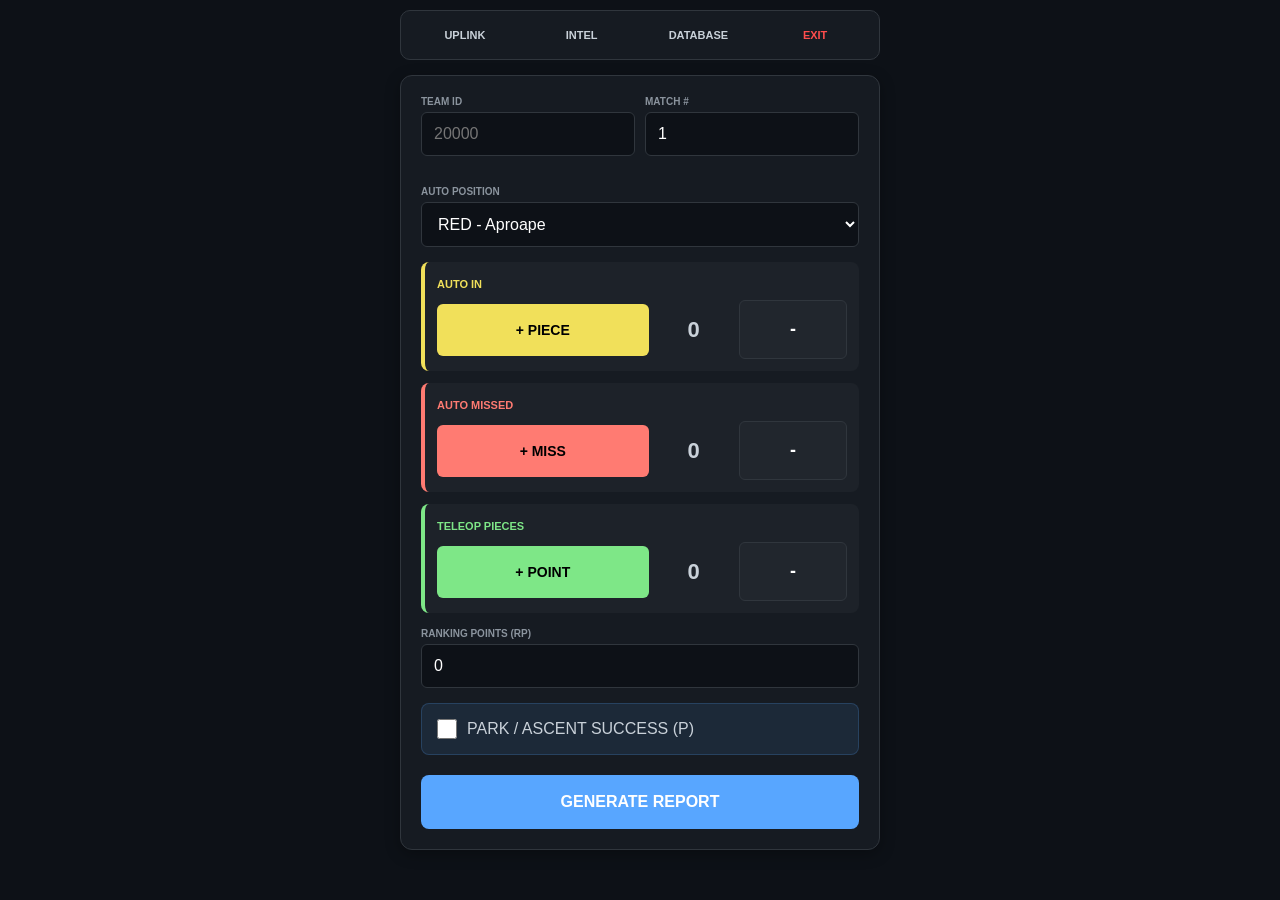
==== dashboard.html @ d616c948 "Update dashboard.html" ====
<!DOCTYPE html>
<html lang="en">
<head>
    <meta charset="UTF-8">
    <meta name="viewport" content="width=device-width, initial-scale=1.0">
    <title>DECODE - Dashboard v7.5</title>
    <link rel="stylesheet" href="style.css">
    <style>
        #db-content { width: 100%; overflow-x: auto; white-space: nowrap; }
        .db-table { width: 100%; border-collapse: collapse; font-size: 11px; margin-top: 10px; }
        .db-table th, .db-table td { padding: 10px; border: 1px solid #30363d; text-align: center; min-width: 90px; }
        .db-table th { background: #21262d; color: #f1e05a; }
        
        /* Mesaj temporar de succes */
        .toast-success {
            position: fixed;
            top: 20px;
            left: 50%;
            transform: translateX(-50%);
            background: #238636;
            color: white;
            padding: 12px 24px;
            border-radius: 8px;
            box-shadow: 0 4px 12px rgba(0,0,0,0.5);
            z-index: 1000;
            display: none;
        }
    </style>
</head>
<body>
    <div id="toast" class="toast-success">Uplink Successful! Resetting...</div>

    <div id="app" style="width: 100%; max-width: 480px;">
        <nav class="navbar">
            <button onclick="showPage('scout')">UPLINK</button>
            <button onclick="showPage('intel')">INTEL</button>
            <button onclick="showPage('records'); fetchDatabase();">DATABASE</button>
            <button onclick="logout()" style="color: #ff4d4d;">EXIT</button>
        </nav>

        <div id="page-scout" class="page">
            <div class="card-scout">
                <div class="scout-header">
                    <div class="input-group">
                        <label>TEAM ID</label>
                        <input type="number" id="up-target" placeholder="20000">
                    </div>
                    <div class="input-group">
                        <label>MATCH #</label>
                        <input type="number" id="up-match" value="1">
                    </div>
                </div>

                <div class="input-group">
                    <label>AUTO POSITION</label>
                    <select id="auto-pos-select">
                        <option value="rap">RED - Aproape</option>
                        <option value="rdep">RED - Departe</option>
                        <option value="aap">BLUE - Aproape</option>
                        <option value="adep">BLUE - Departe</option>
                    </select>
                </div>

                <div class="counter-card yellow-border">
                    <label class="label-yellow">AUTO IN</label>
                    <div class="action-row">
                        <button class="btn-main btn-yellow" onclick="updateVal('aS', 1)">+ PIECE</button>
                        <span class="count-val" id="val-aS">0</span>
                        <button class="btn-undo" onclick="updateVal('aS', -1)">-</button>
                    </div>
                </div>

                <div class="counter-card red-border">
                    <label class="label-red">AUTO MISSED</label>
                    <div class="action-row">
                        <button class="btn-main btn-red" onclick="updateVal('aM', 1)">+ MISS</button>
                        <span class="count-val" id="val-aM">0</span>
                        <button class="btn-undo" onclick="updateVal('aM', -1)">-</button>
                    </div>
                </div>

                <div class="counter-card green-border">
                    <label class="label-green">TELEOP PIECES</label>
                    <div class="action-row">
                        <button class="btn-main btn-green" onclick="updateVal('tS', 1)">+ POINT</button>
                        <span class="count-val" id="val-tS">0</span>
                        <button class="btn-undo" onclick="updateVal('tS', -1)">-</button>
                    </div>
                </div>

                <div class="input-group" style="margin-top: 15px;">
                    <label>RANKING POINTS (RP)</label>
                    <input type="number" id="up-rp" value="0">
                </div>

                <div class="checkbox-card">
                    <input type="checkbox" id="up-park">
                    <label>PARK / ASCENT SUCCESS (P)</label>
                </div>

                <button onclick="sendData()" class="btn-generate" id="btn-submit">GENERATE REPORT</button>
            </div>
        </div>

        <div id="page-intel" class="page hidden">
            <div class="card-scout">
                <input type="number" id="intel-search" placeholder="Team ID">
                <button onclick="fetchIntel()" class="btn-generate">SEARCH</button>
                <div id="intel-results"></div>
            </div>
        </div>

        <div id="page-records" class="page hidden">
            <div class="card-scout"><div id="db-content"></div></div>
        </div>

        <div id="success-screen" class="page card hidden">
            <span class="checkmark">✓</span>
            <h2>Uplink Successful!</h2>
            <p>Form will reset in 3 seconds...</p>
        </div>
    </div>

    <script src="config.js"></script>
    <script>
        let stats = { aS: 0, aM: 0, tS: 0 };

        function updateVal(k, s) { 
            stats[k] = Math.max(0, stats[k]+s); 
            document.getElementById('val-'+k).innerText = stats[k]; 
        }

        function showPage(p) { 
            document.querySelectorAll('.page').forEach(d => d.classList.add('hidden')); 
            const targetId = p.includes('screen') || p.includes('page') ? p : 'page-'+p;
            document.getElementById(targetId).classList.remove('hidden'); 
        }

        async function sendData() {
            const target = document.getElementById('up-target').value;
            if(!target) return alert("Team ID missing!");
            
            const btn = document.getElementById('btn-submit');
            const pos = document.getElementById('auto-pos-select').value;
            const park = document.getElementById('up-park').checked;
            const rp = document.getElementById('up-rp').value;
            const autoVal = `${stats.aS}(${stats.aS + stats.aM})${park ? "(P)" : ""}`;

            btn.disabled = true; 
            btn.innerText = "UPLINKING...";

            const params = new URLSearchParams({
                action: 'uplink', myTeam: sessionStorage.getItem('team'), myToken: sessionStorage.getItem('token'),
                target: target, match: document.getElementById('up-match').value,
                auto_type: pos, auto_val: autoVal, tele: stats.tS, rp: rp
            });

            // Trimitem datele
            fetch(`${SCRIPT_URL}?${params.toString()}`, { mode: 'no-cors' });

            // LOGICA DE REFRESH AUTOMAT
            setTimeout(() => {
                // 1. Afișăm ecranul de succes
                showPage('success-screen');
                
                // 2. Resetăm formularul în fundal
                resetScout(); 

                // 3. După încă 3 secunde, ne întoarcem la UPLINK
                setTimeout(() => {
                    showPage('scout');
                    btn.disabled = false; 
                    btn.innerText = "GENERATE REPORT";
                }, 3000);

            }, 500);
        }

        function resetScout() {
            stats = { aS: 0, aM: 0, tS: 0 };
            ['aS','aM','tS'].forEach(k => document.getElementById('val-'+k).innerText = "0");
            document.getElementById('up-target').value = "";
            document.getElementById('up-rp').value = "0";
            document.getElementById('up-park').checked = false;
            
            // Creștem automat numărul meciului cu 1 pentru următorul meci
            const matchInput = document.getElementById('up-match');
            if(matchInput.value) matchInput.value = parseInt(matchInput.value) + 1;
        }

        async function fetchIntel() {
            const t = document.getElementById('intel-search').value;
            const res = document.getElementById('intel-results');
            const p = new URLSearchParams({ action: 'intel', myTeam: sessionStorage.getItem('team'), myToken: sessionStorage.getItem('token'), target: t });
            res.innerHTML = "Searching...";
            try {
                const r = await fetch(`${SCRIPT_URL}?${p.toString()}`);
                const j = await r.json();
                if(j.success) {
                    res.innerHTML = `<div style="border:1px solid #58a6ff; padding:15px; border-radius:8px; margin-top:10px;">
                        <h3>TEAM ${j.data.target}</h3><hr>
                        <p>Matches: ${j.data.matches}</p>
                        <p>Teleop: ${j.data.tele}</p>
                        <p>RP History: ${j.data.rp}</p>
                    </div>`;
                } else res.innerHTML = j.msg;
            } catch(e) { res.innerHTML = "Error!"; }
        }

        async function fetchDatabase() {
            const content = document.getElementById('db-content');
            const p = new URLSearchParams({ action: 'mydata', myTeam: sessionStorage.getItem('team'), myToken: sessionStorage.getItem('token') });
            content.innerHTML = "Loading...";
            try {
                const r = await fetch(`${SCRIPT_URL}?${p.toString()}`);
                const j = await r.json();
                if(j.success) {
                    let h = '<table class="db-table"><tr>';
                    j.table[0].forEach(cell => h += `<th>${cell}</th>`);
                    h += '</tr>';
                    for(let i=1; i<j.table.length; i++){
                        h += '<tr>';
                        j.table[i].forEach((c, idx) => {
                            if(idx === 8 && c) c = new Date(c).toLocaleTimeString([], {hour: '2-digit', minute:'2-digit'});
                            h += `<td>${c}</td>`;
                        });
                        h += '</tr>';
                    }
                    content.innerHTML = h + '</table>';
                }
            } catch(e) { content.innerHTML = "Error!"; }
        }

        function logout() { sessionStorage.clear(); window.location.href="login.html"; }
    </script>
</body>
</html>
---- style.css ----
/* --- RESET & CULORI DE BAZĂ --- */
:root {
    --bg: #0d1117;
    --card: #161b22;
    --primary: #58a6ff;
    --yellow: #f1e05a;
    --red: #ff7b72;
    --green: #7ee787;
    --text: #c9d1d9;
    --border: #30363d;
}

* {
    box-sizing: border-box;
    margin: 0;
    padding: 0;
    font-family: 'Segoe UI', Roboto, sans-serif;
}

body {
    background-color: var(--bg);
    color: var(--text);
    display: flex;
    justify-content: center;
    padding: 10px;
    min-height: 100vh;
}

/* --- NAVIGARE --- */
.navbar {
    display: flex;
    gap: 5px;
    margin-bottom: 15px;
    background: var(--card);
    padding: 8px;
    border-radius: 10px;
    border: 1px solid var(--border);
}

.navbar button {
    flex: 1;
    background: transparent;
    border: none;
    color: var(--text);
    padding: 10px 5px;
    font-size: 11px;
    font-weight: bold;
    cursor: pointer;
    border-radius: 5px;
    text-transform: uppercase;
}

.navbar button:hover {
    background: var(--border);
}

/* --- PAGINI ȘI CARDURI --- */
.page {
    width: 100%;
}

.hidden {
    display: none;
}

.card-scout {
    background: var(--card);
    padding: 20px;
    border-radius: 12px;
    border: 1px solid var(--border);
    box-shadow: 0 4px 15px rgba(0,0,0,0.3);
}

/* --- INPUTS --- */
.scout-header {
    display: flex;
    gap: 10px;
    margin-bottom: 15px;
}

.input-group {
    flex: 1;
    margin-bottom: 15px;
}

.input-group label {
    display: block;
    font-size: 10px;
    font-weight: bold;
    color: #8b949e;
    margin-bottom: 5px;
}

.input-group input, .input-group select {
    width: 100%;
    background: #0d1117;
    border: 1px solid var(--border);
    color: white;
    padding: 12px;
    border-radius: 6px;
    font-size: 16px;
}

/* --- COUNTER CARDS (Cele 3 linii cerute) --- */
.counter-card {
    background: rgba(255, 255, 255, 0.03);
    padding: 12px;
    border-radius: 8px;
    margin-bottom: 12px;
    border-left: 4px solid var(--border);
}

.yellow-border { border-left-color: var(--yellow); }
.red-border { border-left-color: var(--red); }
.green-border { border-left-color: var(--green); }

.label-yellow { color: var(--yellow); font-size: 11px; font-weight: bold; }
.label-red { color: var(--red); font-size: 11px; font-weight: bold; }
.label-green { color: var(--green); font-size: 11px; font-weight: bold; }

.action-row {
    display: flex;
    align-items: center;
    justify-content: space-between;
    gap: 10px;
    margin-top: 8px;
}

/* BUTOANE MARI PLUS */
.btn-main {
    flex: 2.5;
    padding: 18px;
    border: none;
    border-radius: 6px;
    font-weight: 900;
    font-size: 14px;
    cursor: pointer;
    text-transform: uppercase;
    transition: filter 0.1s, transform 0.1s;
}

.btn-main:active { transform: scale(0.96); filter: brightness(1.2); }

.btn-yellow { background: var(--yellow); color: #000; }
.btn-red { background: var(--red); color: #000; }
.btn-green { background: var(--green); color: #000; }

/* CIFRA DIN MIJLOC */
.count-val {
    flex: 1;
    text-align: center;
    font-size: 22px;
    font-weight: bold;
    min-width: 45px;
}

/* BUTONUL DE MINUS */
.btn-undo {
    flex: 1;
    background: #21262d;
    color: white;
    border: 1px solid var(--border);
    padding: 18px;
    border-radius: 6px;
    font-size: 18px;
    font-weight: bold;
    cursor: pointer;
}

.btn-undo:active { background: #30363d; }

/* --- CHECKBOX & SUBMIT --- */
.checkbox-card {
    display: flex;
    align-items: center;
    gap: 10px;
    padding: 15px;
    background: rgba(88, 166, 255, 0.1);
    border-radius: 8px;
    margin-top: 10px;
    border: 1px solid rgba(88, 166, 255, 0.2);
}

.checkbox-card input {
    width: 20px;
    height: 20px;
}

.btn-generate {
    width: 100%;
    margin-top: 20px;
    padding: 18px;
    background: var(--primary);
    color: white;
    border: none;
    border-radius: 8px;
    font-size: 16px;
    font-weight: bold;
    cursor: pointer;
    text-transform: uppercase;
}

/* --- SUCCESS SCREEN --- */
.card {
    background: var(--card);
    padding: 40px 20px;
    border-radius: 12px;
    text-align: center;
    border: 1px solid var(--border);
}

.checkmark {
    font-size: 60px;
    color: var(--green);
    display: block;
    margin-bottom: 20px;
}

/* --- RESPONSIVE --- */
@media (max-width: 400px) {
    .btn-main { padding: 15px; font-size: 12px; }
    .btn-undo { padding: 15px; }
}
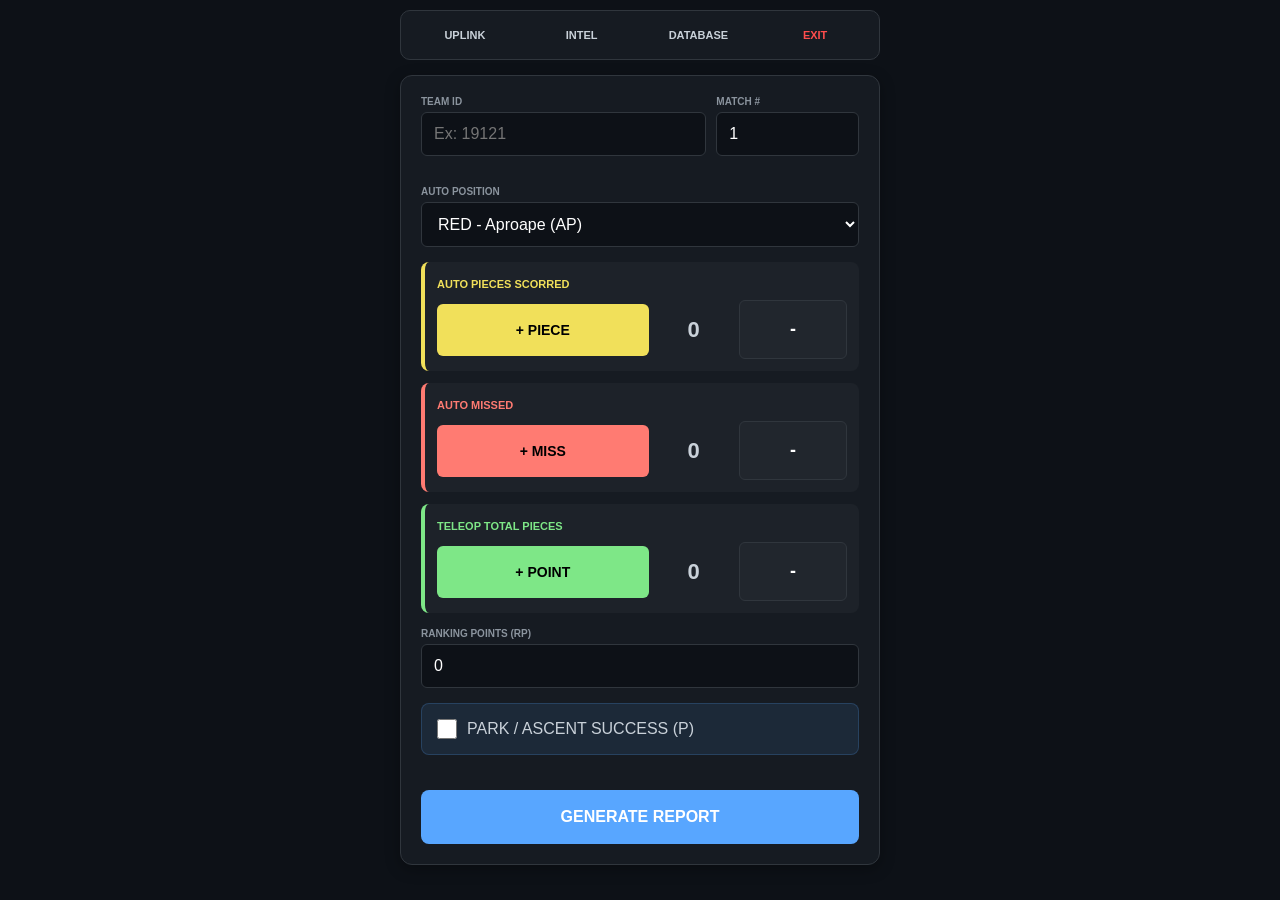
==== commit 15a5d61e: "Update dashboard.html" ====
--- a/dashboard.html
+++ b/dashboard.html
@@ -1,35 +1,40 @@
 <!DOCTYPE html>
-<html lang="en">
+<html lang="ro">
 <head>
     <meta charset="UTF-8">
     <meta name="viewport" content="width=device-width, initial-scale=1.0">
-    <title>DECODE - Dashboard v7.5</title>
+    <title>DECODE - Dashboard v9.0</title>
     <link rel="stylesheet" href="style.css">
     <style>
+        /* Database & Intel Styling */
         #db-content { width: 100%; overflow-x: auto; white-space: nowrap; }
         .db-table { width: 100%; border-collapse: collapse; font-size: 11px; margin-top: 10px; }
         .db-table th, .db-table td { padding: 10px; border: 1px solid #30363d; text-align: center; min-width: 90px; }
         .db-table th { background: #21262d; color: #f1e05a; }
+
+        /* Intel Cards */
+        .stat-grid { display: grid; grid-template-columns: 1fr 1fr; gap: 10px; margin: 15px 0; }
+        .stat-card { background: #1c2128; padding: 12px; border-radius: 8px; border-bottom: 3px solid #30363d; }
+        .stat-card label { font-size: 9px; color: #8b949e; text-transform: uppercase; display: block; margin-bottom: 4px; }
+        .stat-card div { font-size: 20px; font-weight: bold; color: #f1e05a; }
         
-        /* Mesaj temporar de succes */
-        .toast-success {
-            position: fixed;
-            top: 20px;
-            left: 50%;
-            transform: translateX(-50%);
-            background: #238636;
-            color: white;
-            padding: 12px 24px;
-            border-radius: 8px;
-            box-shadow: 0 4px 12px rgba(0,0,0,0.5);
-            z-index: 1000;
-            display: none;
-        }
+        /* Graph Styling - Fixed Scaling */
+        .trend-container { 
+            display: flex; align-items: flex-end; gap: 4px; height: 70px; 
+            margin-top: 10px; padding: 8px; background: rgba(0,0,0,0.2); border-radius: 6px;
+            border: 1px solid #333;
+        }
+        .trend-bar { 
+            flex: 1; background: #238636; border-radius: 2px 2px 0 0; 
+            min-width: 12px; transition: height 0.5s ease-out; 
+        }
+        
+        .auto-max-box { background: #0d1117; padding: 8px; border-radius: 6px; font-size: 12px; margin-bottom: 4px; display: flex; justify-content: space-between; border: 1px solid #222; }
+        .auto-max-box b { color: #58a6ff; }
+        .hidden { display: none !important; }
     </style>
 </head>
 <body>
-    <div id="toast" class="toast-success">Uplink Successful! Resetting...</div>
-
     <div id="app" style="width: 100%; max-width: 480px;">
         <nav class="navbar">
             <button onclick="showPage('scout')">UPLINK</button>
@@ -40,12 +45,12 @@
 
         <div id="page-scout" class="page">
             <div class="card-scout">
-                <div class="scout-header">
-                    <div class="input-group">
+                <div class="scout-header" style="display: flex; gap:10px;">
+                    <div class="input-group" style="flex:2">
                         <label>TEAM ID</label>
-                        <input type="number" id="up-target" placeholder="20000">
-                    </div>
-                    <div class="input-group">
+                        <input type="number" id="up-target" placeholder="Ex: 19121">
+                    </div>
+                    <div class="input-group" style="flex:1">
                         <label>MATCH #</label>
                         <input type="number" id="up-match" value="1">
                     </div>
@@ -54,15 +59,15 @@
                 <div class="input-group">
                     <label>AUTO POSITION</label>
                     <select id="auto-pos-select">
-                        <option value="rap">RED - Aproape</option>
-                        <option value="rdep">RED - Departe</option>
-                        <option value="aap">BLUE - Aproape</option>
-                        <option value="adep">BLUE - Departe</option>
+                        <option value="rap">RED - Aproape (AP)</option>
+                        <option value="rdep">RED - Departe (DEP)</option>
+                        <option value="aap">BLUE - Aproape (AP)</option>
+                        <option value="adep">BLUE - Departe (DEP)</option>
                     </select>
                 </div>
 
                 <div class="counter-card yellow-border">
-                    <label class="label-yellow">AUTO IN</label>
+                    <label class="label-yellow">AUTO PIECES SCORRED</label>
                     <div class="action-row">
                         <button class="btn-main btn-yellow" onclick="updateVal('aS', 1)">+ PIECE</button>
                         <span class="count-val" id="val-aS">0</span>
@@ -80,7 +85,7 @@
                 </div>
 
                 <div class="counter-card green-border">
-                    <label class="label-green">TELEOP PIECES</label>
+                    <label class="label-green">TELEOP TOTAL PIECES</label>
                     <div class="action-row">
                         <button class="btn-main btn-green" onclick="updateVal('tS', 1)">+ POINT</button>
                         <span class="count-val" id="val-tS">0</span>
@@ -93,9 +98,9 @@
                     <input type="number" id="up-rp" value="0">
                 </div>
 
-                <div class="checkbox-card">
-                    <input type="checkbox" id="up-park">
-                    <label>PARK / ASCENT SUCCESS (P)</label>
+                <div class="checkbox-card" style="display:flex; align-items:center; gap:10px; margin: 15px 0;">
+                    <input type="checkbox" id="up-park" style="width:20px; height:20px;">
+                    <label for="up-park">PARK / ASCENT SUCCESS (P)</label>
                 </div>
 
                 <button onclick="sendData()" class="btn-generate" id="btn-submit">GENERATE REPORT</button>
@@ -104,8 +109,11 @@
 
         <div id="page-intel" class="page hidden">
             <div class="card-scout">
-                <input type="number" id="intel-search" placeholder="Team ID">
-                <button onclick="fetchIntel()" class="btn-generate">SEARCH</button>
+                <div class="input-group">
+                    <label>SEARCH TEAM DATA</label>
+                    <input type="number" id="intel-search" placeholder="Enter Team ID...">
+                </div>
+                <button onclick="fetchIntel()" class="btn-generate">RUN ANALYTICS</button>
                 <div id="intel-results"></div>
             </div>
         </div>
@@ -114,10 +122,11 @@
             <div class="card-scout"><div id="db-content"></div></div>
         </div>
 
-        <div id="success-screen" class="page card hidden">
-            <span class="checkmark">✓</span>
-            <h2>Uplink Successful!</h2>
-            <p>Form will reset in 3 seconds...</p>
+        <div id="success-screen" class="page hidden" style="text-align:center; padding: 50px 20px;">
+            <div style="font-size: 60px; color: #238636;">✓</div>
+            <h2 style="color:white;">Uplink Sent!</h2>
+            <p style="color:#8b949e">Cloud DB Syncing...</p>
+            <p style="margin-top:20px; font-size:14px; color:var(--yellow);">Form reseting in 3s...</p>
         </div>
     </div>
 
@@ -132,48 +141,51 @@
 
         function showPage(p) { 
             document.querySelectorAll('.page').forEach(d => d.classList.add('hidden')); 
-            const targetId = p.includes('screen') || p.includes('page') ? p : 'page-'+p;
-            document.getElementById(targetId).classList.remove('hidden'); 
+            const id = p === 'success-screen' ? p : 'page-'+p;
+            document.getElementById(id).classList.remove('hidden'); 
         }
 
         async function sendData() {
             const target = document.getElementById('up-target').value;
-            if(!target) return alert("Team ID missing!");
+            if(!target) return alert("Introdu un Team ID!");
             
             const btn = document.getElementById('btn-submit');
             const pos = document.getElementById('auto-pos-select').value;
             const park = document.getElementById('up-park').checked;
             const rp = document.getElementById('up-rp').value;
+            const match = document.getElementById('up-match').value;
+            
+            // Format auto: scored(total)(P)
             const autoVal = `${stats.aS}(${stats.aS + stats.aM})${park ? "(P)" : ""}`;
 
             btn.disabled = true; 
             btn.innerText = "UPLINKING...";
 
-            const params = new URLSearchParams({
-                action: 'uplink', myTeam: sessionStorage.getItem('team'), myToken: sessionStorage.getItem('token'),
-                target: target, match: document.getElementById('up-match').value,
-                auto_type: pos, auto_val: autoVal, tele: stats.tS, rp: rp
+            const p = new URLSearchParams({
+                action: 'uplink', 
+                myTeam: sessionStorage.getItem('team'), 
+                myToken: sessionStorage.getItem('token'),
+                target: target, 
+                match: match,
+                auto_type: pos, 
+                auto_val: autoVal, 
+                tele: stats.tS, 
+                rp: rp
             });
 
-            // Trimitem datele
-            fetch(`${SCRIPT_URL}?${params.toString()}`, { mode: 'no-cors' });
-
-            // LOGICA DE REFRESH AUTOMAT
+            // No-cors fetch asincron
+            fetch(`${SCRIPT_URL}?${p.toString()}`, { mode: 'no-cors' });
+
+            // Trimitere vizuală
             setTimeout(() => {
-                // 1. Afișăm ecranul de succes
                 showPage('success-screen');
-                
-                // 2. Resetăm formularul în fundal
-                resetScout(); 
-
-                // 3. După încă 3 secunde, ne întoarcem la UPLINK
+                resetScout();
                 setTimeout(() => {
                     showPage('scout');
                     btn.disabled = false; 
                     btn.innerText = "GENERATE REPORT";
                 }, 3000);
-
-            }, 500);
+            }, 600);
         }
 
         function resetScout() {
@@ -182,35 +194,69 @@
             document.getElementById('up-target').value = "";
             document.getElementById('up-rp').value = "0";
             document.getElementById('up-park').checked = false;
-            
-            // Creștem automat numărul meciului cu 1 pentru următorul meci
-            const matchInput = document.getElementById('up-match');
-            if(matchInput.value) matchInput.value = parseInt(matchInput.value) + 1;
+            // Increment Match
+            const m = document.getElementById('up-match');
+            m.value = parseInt(m.value || 0) + 1;
         }
 
         async function fetchIntel() {
             const t = document.getElementById('intel-search').value;
             const res = document.getElementById('intel-results');
-            const p = new URLSearchParams({ action: 'intel', myTeam: sessionStorage.getItem('team'), myToken: sessionStorage.getItem('token'), target: t });
-            res.innerHTML = "Searching...";
+            if(!t) return;
+            
+            const p = new URLSearchParams({ 
+                action: 'intel', 
+                myTeam: sessionStorage.getItem('team'), 
+                myToken: sessionStorage.getItem('token'), 
+                target: t 
+            });
+            res.innerHTML = "<p style='margin-top:20px; color:#8b949e;'>Calculating Intelligence...</p>";
+
             try {
                 const r = await fetch(`${SCRIPT_URL}?${p.toString()}`);
                 const j = await r.json();
+                
                 if(j.success) {
-                    res.innerHTML = `<div style="border:1px solid #58a6ff; padding:15px; border-radius:8px; margin-top:10px;">
-                        <h3>TEAM ${j.data.target}</h3><hr>
-                        <p>Matches: ${j.data.matches}</p>
-                        <p>Teleop: ${j.data.tele}</p>
-                        <p>RP History: ${j.data.rp}</p>
-                    </div>`;
-                } else res.innerHTML = j.msg;
-            } catch(e) { res.innerHTML = "Error!"; }
+                    const d = j.data;
+                    // Fix Grafic: Găsim cea mai mare valoare pentru scalare corectă
+                    const maxInHistory = Math.max(15, ...d.teleHistory);
+
+                    res.innerHTML = `
+                        <div style="margin-top:25px; text-align:left; animation: fadeIn 0.3s;">
+                            <h2 style="color:var(--yellow); border-bottom:1px solid #333; padding-bottom:5px;">TEAM ${d.target}</h2>
+                            
+                            <div class="stat-grid">
+                                <div class="stat-card"><label>Avg Teleop</label><div>${d.avgTele}</div></div>
+                                <div class="stat-card"><label>Last 3 Avg</label><div>${d.avgLast3}</div></div>
+                            </div>
+
+                            <label style="font-size:10px; color:#8b949e;">AUTO PERFORMANCE (MAX)</label>
+                            <div class="auto-max-box">Red AP / DEP: <b>${d.maxAuto.rap} / ${d.maxAuto.rdep}</b></div>
+                            <div class="auto-max-box">Blue AP / DEP: <b>${d.maxAuto.aap} / ${d.maxAuto.adep}</b></div>
+
+                            <label style="font-size:10px; color:#8b949e; margin-top:20px; display:block;">TELEOP PIECES HISTORY (Trend)</label>
+                            <div class="trend-container">
+                                ${d.teleHistory.map(v => {
+                                    const h = (v / maxInHistory) * 100;
+                                    return `<div class="trend-bar" style="height:${h}%;" title="Pieces: ${v}"></div>`;
+                                }).join('')}
+                            </div>
+                            <div style="font-size:9px; color:#555; text-align:center; margin-top:4px;">Newest → ${d.teleHistory.join(' | ')}</div>
+                        </div>`;
+                } else {
+                    res.innerHTML = `<p style="color:#ff4d4d; margin-top:10px;">${j.msg}</p>`;
+                }
+            } catch(e) { res.innerHTML = "Error loading data."; }
         }
 
         async function fetchDatabase() {
             const content = document.getElementById('db-content');
-            const p = new URLSearchParams({ action: 'mydata', myTeam: sessionStorage.getItem('team'), myToken: sessionStorage.getItem('token') });
-            content.innerHTML = "Loading...";
+            const p = new URLSearchParams({ 
+                action: 'mydata', 
+                myTeam: sessionStorage.getItem('team'), 
+                myToken: sessionStorage.getItem('token') 
+            });
+            content.innerHTML = "Connecting to Cloud...";
             try {
                 const r = await fetch(`${SCRIPT_URL}?${p.toString()}`);
                 const j = await r.json();
@@ -221,6 +267,7 @@
                     for(let i=1; i<j.table.length; i++){
                         h += '<tr>';
                         j.table[i].forEach((c, idx) => {
+                            // Formatare Timestamp (Coloana 9)
                             if(idx === 8 && c) c = new Date(c).toLocaleTimeString([], {hour: '2-digit', minute:'2-digit'});
                             h += `<td>${c}</td>`;
                         });
@@ -228,7 +275,7 @@
                     }
                     content.innerHTML = h + '</table>';
                 }
-            } catch(e) { content.innerHTML = "Error!"; }
+            } catch(e) { content.innerHTML = "Connection timeout."; }
         }
 
         function logout() { sessionStorage.clear(); window.location.href="login.html"; }
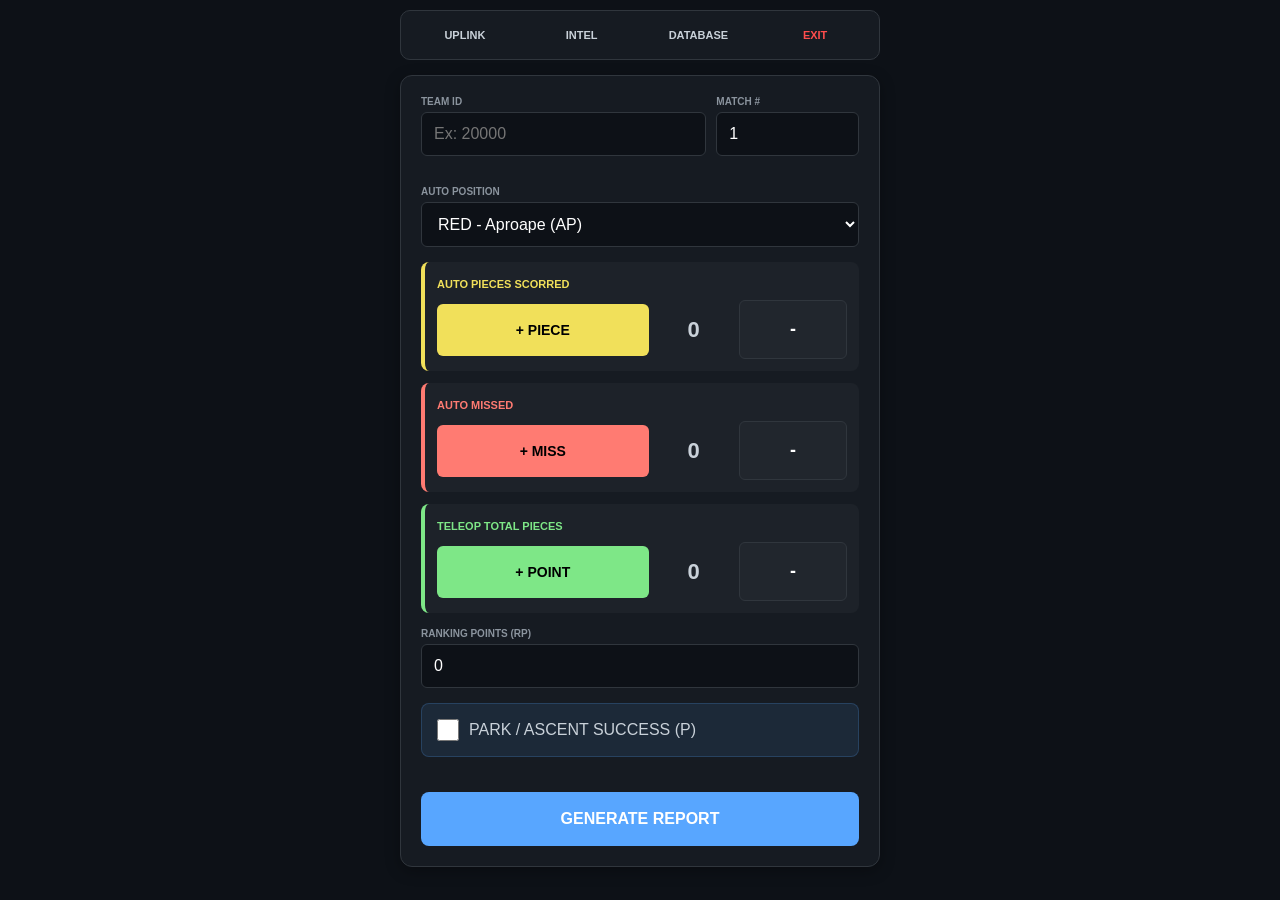
==== commit 3a96261f: "Update dashboard.html" ====
--- a/dashboard.html
+++ b/dashboard.html
@@ -3,7 +3,7 @@
 <head>
     <meta charset="UTF-8">
     <meta name="viewport" content="width=device-width, initial-scale=1.0">
-    <title>DECODE - Dashboard v9.0</title>
+    <title>DECODE - Dashboard v9.5</title>
     <link rel="stylesheet" href="style.css">
     <style>
         /* Database & Intel Styling */
@@ -18,20 +18,22 @@
         .stat-card label { font-size: 9px; color: #8b949e; text-transform: uppercase; display: block; margin-bottom: 4px; }
         .stat-card div { font-size: 20px; font-weight: bold; color: #f1e05a; }
         
-        /* Graph Styling - Fixed Scaling */
+        /* Graph Styling - Anti-Error Scaling */
         .trend-container { 
-            display: flex; align-items: flex-end; gap: 4px; height: 70px; 
-            margin-top: 10px; padding: 8px; background: rgba(0,0,0,0.2); border-radius: 6px;
-            border: 1px solid #333;
+            display: flex; align-items: flex-end; gap: 4px; height: 75px; 
+            margin-top: 10px; padding: 8px; background: rgba(0,0,0,0.3); border-radius: 6px;
+            border: 1px solid #333; overflow: hidden;
         }
         .trend-bar { 
             flex: 1; background: #238636; border-radius: 2px 2px 0 0; 
-            min-width: 12px; transition: height 0.5s ease-out; 
+            min-width: 10px; transition: height 0.6s cubic-bezier(0.175, 0.885, 0.32, 1.275); 
         }
         
         .auto-max-box { background: #0d1117; padding: 8px; border-radius: 6px; font-size: 12px; margin-bottom: 4px; display: flex; justify-content: space-between; border: 1px solid #222; }
         .auto-max-box b { color: #58a6ff; }
         .hidden { display: none !important; }
+        
+        @keyframes fadeIn { from { opacity: 0; transform: translateY(10px); } to { opacity: 1; transform: translateY(0); } }
     </style>
 </head>
 <body>
@@ -48,7 +50,7 @@
                 <div class="scout-header" style="display: flex; gap:10px;">
                     <div class="input-group" style="flex:2">
                         <label>TEAM ID</label>
-                        <input type="number" id="up-target" placeholder="Ex: 19121">
+                        <input type="number" id="up-target" placeholder="Ex: 20000">
                     </div>
                     <div class="input-group" style="flex:1">
                         <label>MATCH #</label>
@@ -99,7 +101,7 @@
                 </div>
 
                 <div class="checkbox-card" style="display:flex; align-items:center; gap:10px; margin: 15px 0;">
-                    <input type="checkbox" id="up-park" style="width:20px; height:20px;">
+                    <input type="checkbox" id="up-park" style="width:22px; height:22px;">
                     <label for="up-park">PARK / ASCENT SUCCESS (P)</label>
                 </div>
 
@@ -110,7 +112,7 @@
         <div id="page-intel" class="page hidden">
             <div class="card-scout">
                 <div class="input-group">
-                    <label>SEARCH TEAM DATA</label>
+                    <label>TARGET ANALYSIS</label>
                     <input type="number" id="intel-search" placeholder="Enter Team ID...">
                 </div>
                 <button onclick="fetchIntel()" class="btn-generate">RUN ANALYTICS</button>
@@ -122,11 +124,10 @@
             <div class="card-scout"><div id="db-content"></div></div>
         </div>
 
-        <div id="success-screen" class="page hidden" style="text-align:center; padding: 50px 20px;">
-            <div style="font-size: 60px; color: #238636;">✓</div>
-            <h2 style="color:white;">Uplink Sent!</h2>
-            <p style="color:#8b949e">Cloud DB Syncing...</p>
-            <p style="margin-top:20px; font-size:14px; color:var(--yellow);">Form reseting in 3s...</p>
+        <div id="success-screen" class="page hidden" style="text-align:center; padding-top: 80px;">
+            <div style="font-size: 80px; color: #238636; margin-bottom: 20px;">✓</div>
+            <h2 style="color:white; margin-bottom: 10px;">Uplink Successful!</h2>
+            <p style="color:#8b949e">Form resetting in 3 seconds...</p>
         </div>
     </div>
 
@@ -141,13 +142,13 @@
 
         function showPage(p) { 
             document.querySelectorAll('.page').forEach(d => d.classList.add('hidden')); 
-            const id = p === 'success-screen' ? p : 'page-'+p;
+            const id = (p === 'success-screen' || p.startsWith('page-')) ? p : 'page-'+p;
             document.getElementById(id).classList.remove('hidden'); 
         }
 
         async function sendData() {
             const target = document.getElementById('up-target').value;
-            if(!target) return alert("Introdu un Team ID!");
+            if(!target) return alert("Missing Team ID!");
             
             const btn = document.getElementById('btn-submit');
             const pos = document.getElementById('auto-pos-select').value;
@@ -155,11 +156,10 @@
             const rp = document.getElementById('up-rp').value;
             const match = document.getElementById('up-match').value;
             
-            // Format auto: scored(total)(P)
             const autoVal = `${stats.aS}(${stats.aS + stats.aM})${park ? "(P)" : ""}`;
 
             btn.disabled = true; 
-            btn.innerText = "UPLINKING...";
+            btn.innerText = "SENDING...";
 
             const p = new URLSearchParams({
                 action: 'uplink', 
@@ -173,10 +173,9 @@
                 rp: rp
             });
 
-            // No-cors fetch asincron
+            // No-cors fetch asincron către Google Script
             fetch(`${SCRIPT_URL}?${p.toString()}`, { mode: 'no-cors' });
 
-            // Trimitere vizuală
             setTimeout(() => {
                 showPage('success-screen');
                 resetScout();
@@ -185,7 +184,7 @@
                     btn.disabled = false; 
                     btn.innerText = "GENERATE REPORT";
                 }, 3000);
-            }, 600);
+            }, 500);
         }
 
         function resetScout() {
@@ -194,7 +193,6 @@
             document.getElementById('up-target').value = "";
             document.getElementById('up-rp').value = "0";
             document.getElementById('up-park').checked = false;
-            // Increment Match
             const m = document.getElementById('up-match');
             m.value = parseInt(m.value || 0) + 1;
         }
@@ -210,7 +208,7 @@
                 myToken: sessionStorage.getItem('token'), 
                 target: t 
             });
-            res.innerHTML = "<p style='margin-top:20px; color:#8b949e;'>Calculating Intelligence...</p>";
+            res.innerHTML = "<p style='margin-top:20px; color:#8b949e;'>Processing Database...</p>";
 
             try {
                 const r = await fetch(`${SCRIPT_URL}?${p.toString()}`);
@@ -218,11 +216,12 @@
                 
                 if(j.success) {
                     const d = j.data;
-                    // Fix Grafic: Găsim cea mai mare valoare pentru scalare corectă
-                    const maxInHistory = Math.max(15, ...d.teleHistory);
+                    const history = Array.isArray(d.teleHistory) ? d.teleHistory : [];
+                    // Scalare inteligentă: minim 15 pentru a nu avea bare uriașe la scoruri mici
+                    const maxInHistory = history.length > 0 ? Math.max(15, ...history) : 15;
 
                     res.innerHTML = `
-                        <div style="margin-top:25px; text-align:left; animation: fadeIn 0.3s;">
+                        <div style="margin-top:25px; text-align:left; animation: fadeIn 0.4s ease-out;">
                             <h2 style="color:var(--yellow); border-bottom:1px solid #333; padding-bottom:5px;">TEAM ${d.target}</h2>
                             
                             <div class="stat-grid">
@@ -234,19 +233,23 @@
                             <div class="auto-max-box">Red AP / DEP: <b>${d.maxAuto.rap} / ${d.maxAuto.rdep}</b></div>
                             <div class="auto-max-box">Blue AP / DEP: <b>${d.maxAuto.aap} / ${d.maxAuto.adep}</b></div>
 
-                            <label style="font-size:10px; color:#8b949e; margin-top:20px; display:block;">TELEOP PIECES HISTORY (Trend)</label>
+                            <label style="font-size:10px; color:#8b949e; margin-top:20px; display:block;">TELEOP SCORE TREND</label>
                             <div class="trend-container">
-                                ${d.teleHistory.map(v => {
+                                ${history.length > 0 ? history.map(v => {
                                     const h = (v / maxInHistory) * 100;
-                                    return `<div class="trend-bar" style="height:${h}%;" title="Pieces: ${v}"></div>`;
-                                }).join('')}
+                                    return `<div class="trend-bar" style="height:${Math.max(5, h)}%;" title="Pieces: ${v}"></div>`;
+                                }).join('') : '<p style="color:#555; width:100%; text-align:center; font-size:11px;">No Teleop Data</p>'}
                             </div>
-                            <div style="font-size:9px; color:#555; text-align:center; margin-top:4px;">Newest → ${d.teleHistory.join(' | ')}</div>
+                            <div style="font-size:9px; color:#555; text-align:center; margin-top:6px;">
+                                History Order: ${history.join(' → ') || 'None'}
+                            </div>
                         </div>`;
                 } else {
-                    res.innerHTML = `<p style="color:#ff4d4d; margin-top:10px;">${j.msg}</p>`;
+                    res.innerHTML = `<p style="color:#ff4d4d; margin-top:15px;">${j.msg}</p>`;
                 }
-            } catch(e) { res.innerHTML = "Error loading data."; }
+            } catch(e) { 
+                res.innerHTML = "<p style='color:red;'>Connection Error. Check SCRIPT_URL.</p>"; 
+            }
         }
 
         async function fetchDatabase() {
@@ -256,7 +259,7 @@
                 myTeam: sessionStorage.getItem('team'), 
                 myToken: sessionStorage.getItem('token') 
             });
-            content.innerHTML = "Connecting to Cloud...";
+            content.innerHTML = "Fetching Table...";
             try {
                 const r = await fetch(`${SCRIPT_URL}?${p.toString()}`);
                 const j = await r.json();
@@ -267,7 +270,6 @@
                     for(let i=1; i<j.table.length; i++){
                         h += '<tr>';
                         j.table[i].forEach((c, idx) => {
-                            // Formatare Timestamp (Coloana 9)
                             if(idx === 8 && c) c = new Date(c).toLocaleTimeString([], {hour: '2-digit', minute:'2-digit'});
                             h += `<td>${c}</td>`;
                         });
@@ -275,7 +277,7 @@
                     }
                     content.innerHTML = h + '</table>';
                 }
-            } catch(e) { content.innerHTML = "Connection timeout."; }
+            } catch(e) { content.innerHTML = "Fetch failed."; }
         }
 
         function logout() { sessionStorage.clear(); window.location.href="login.html"; }
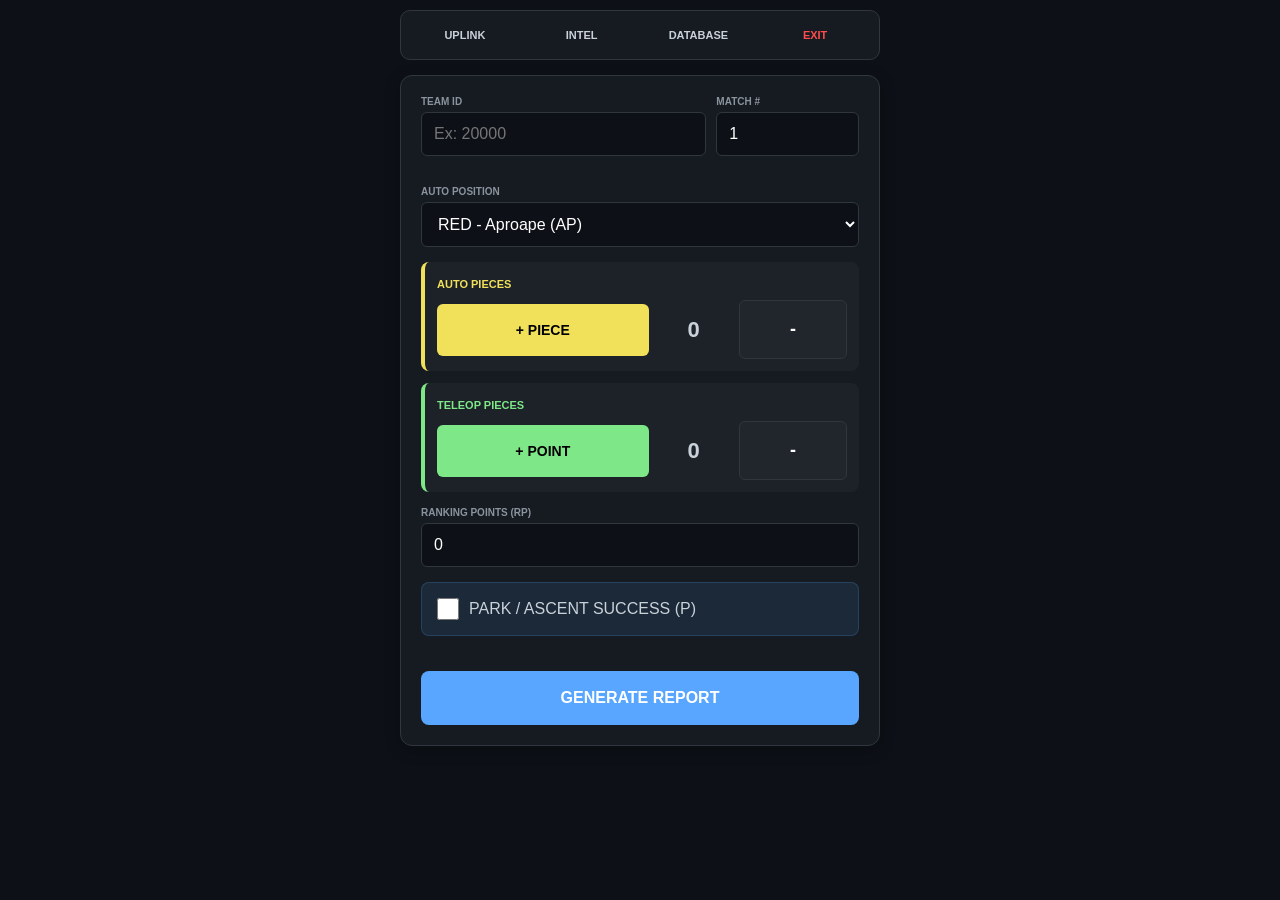
==== commit 329680fb: "Update dashboard.html" ====
--- a/dashboard.html
+++ b/dashboard.html
@@ -3,7 +3,7 @@
 <head>
     <meta charset="UTF-8">
     <meta name="viewport" content="width=device-width, initial-scale=1.0">
-    <title>DECODE - Dashboard v9.5</title>
+    <title>DECODE - Dashboard v10.0</title>
     <link rel="stylesheet" href="style.css">
     <style>
         /* Database & Intel Styling */
@@ -18,22 +18,23 @@
         .stat-card label { font-size: 9px; color: #8b949e; text-transform: uppercase; display: block; margin-bottom: 4px; }
         .stat-card div { font-size: 20px; font-weight: bold; color: #f1e05a; }
         
-        /* Graph Styling - Anti-Error Scaling */
-        .trend-container { 
-            display: flex; align-items: flex-end; gap: 4px; height: 75px; 
-            margin-top: 10px; padding: 8px; background: rgba(0,0,0,0.3); border-radius: 6px;
-            border: 1px solid #333; overflow: hidden;
-        }
-        .trend-bar { 
-            flex: 1; background: #238636; border-radius: 2px 2px 0 0; 
-            min-width: 10px; transition: height 0.6s cubic-bezier(0.175, 0.885, 0.32, 1.275); 
-        }
+        /* Line Chart SVG Styling */
+        .chart-container { 
+            background: rgba(0,0,0,0.3); 
+            border-radius: 8px; 
+            padding: 15px 5px; 
+            margin-top: 10px;
+            border: 1px solid #333;
+        }
+        .chart-svg { overflow: visible; width: 100%; height: 100px; }
+        .chart-line { fill: none; stroke: #238636; stroke-width: 3; stroke-linecap: round; stroke-linejoin: round; }
+        .chart-point { fill: #f1e05a; stroke: #1c2128; stroke-width: 2; }
         
         .auto-max-box { background: #0d1117; padding: 8px; border-radius: 6px; font-size: 12px; margin-bottom: 4px; display: flex; justify-content: space-between; border: 1px solid #222; }
         .auto-max-box b { color: #58a6ff; }
         .hidden { display: none !important; }
         
-        @keyframes fadeIn { from { opacity: 0; transform: translateY(10px); } to { opacity: 1; transform: translateY(0); } }
+        @keyframes drawLine { from { stroke-dashoffset: 500; } to { stroke-dashoffset: 0; } }
     </style>
 </head>
 <body>
@@ -69,7 +70,7 @@
                 </div>
 
                 <div class="counter-card yellow-border">
-                    <label class="label-yellow">AUTO PIECES SCORRED</label>
+                    <label class="label-yellow">AUTO PIECES</label>
                     <div class="action-row">
                         <button class="btn-main btn-yellow" onclick="updateVal('aS', 1)">+ PIECE</button>
                         <span class="count-val" id="val-aS">0</span>
@@ -77,17 +78,8 @@
                     </div>
                 </div>
 
-                <div class="counter-card red-border">
-                    <label class="label-red">AUTO MISSED</label>
-                    <div class="action-row">
-                        <button class="btn-main btn-red" onclick="updateVal('aM', 1)">+ MISS</button>
-                        <span class="count-val" id="val-aM">0</span>
-                        <button class="btn-undo" onclick="updateVal('aM', -1)">-</button>
-                    </div>
-                </div>
-
                 <div class="counter-card green-border">
-                    <label class="label-green">TELEOP TOTAL PIECES</label>
+                    <label class="label-green">TELEOP PIECES</label>
                     <div class="action-row">
                         <button class="btn-main btn-green" onclick="updateVal('tS', 1)">+ POINT</button>
                         <span class="count-val" id="val-tS">0</span>
@@ -126,8 +118,8 @@
 
         <div id="success-screen" class="page hidden" style="text-align:center; padding-top: 80px;">
             <div style="font-size: 80px; color: #238636; margin-bottom: 20px;">✓</div>
-            <h2 style="color:white; margin-bottom: 10px;">Uplink Successful!</h2>
-            <p style="color:#8b949e">Form resetting in 3 seconds...</p>
+            <h2 style="color:white;">Uplink Successful!</h2>
+            <p style="color:#8b949e">Resetting in 3s...</p>
         </div>
     </div>
 
@@ -148,48 +140,27 @@
 
         async function sendData() {
             const target = document.getElementById('up-target').value;
-            if(!target) return alert("Missing Team ID!");
-            
+            if(!target) return alert("Team ID missing!");
             const btn = document.getElementById('btn-submit');
-            const pos = document.getElementById('auto-pos-select').value;
-            const park = document.getElementById('up-park').checked;
-            const rp = document.getElementById('up-rp').value;
-            const match = document.getElementById('up-match').value;
-            
-            const autoVal = `${stats.aS}(${stats.aS + stats.aM})${park ? "(P)" : ""}`;
-
-            btn.disabled = true; 
-            btn.innerText = "SENDING...";
-
             const p = new URLSearchParams({
-                action: 'uplink', 
-                myTeam: sessionStorage.getItem('team'), 
-                myToken: sessionStorage.getItem('token'),
-                target: target, 
-                match: match,
-                auto_type: pos, 
-                auto_val: autoVal, 
-                tele: stats.tS, 
-                rp: rp
+                action: 'uplink', myTeam: sessionStorage.getItem('team'), myToken: sessionStorage.getItem('token'),
+                target: target, match: document.getElementById('up-match').value,
+                auto_type: document.getElementById('auto-pos-select').value, 
+                auto_val: `${stats.aS}(${stats.aS + (stats.aM || 0)})${document.getElementById('up-park').checked ? "(P)" : ""}`, 
+                tele: stats.tS, rp: document.getElementById('up-rp').value
             });
-
-            // No-cors fetch asincron către Google Script
+            btn.disabled = true; btn.innerText = "SENDING...";
             fetch(`${SCRIPT_URL}?${p.toString()}`, { mode: 'no-cors' });
-
             setTimeout(() => {
                 showPage('success-screen');
                 resetScout();
-                setTimeout(() => {
-                    showPage('scout');
-                    btn.disabled = false; 
-                    btn.innerText = "GENERATE REPORT";
-                }, 3000);
+                setTimeout(() => { showPage('scout'); btn.disabled = false; btn.innerText = "GENERATE REPORT"; }, 3000);
             }, 500);
         }
 
         function resetScout() {
             stats = { aS: 0, aM: 0, tS: 0 };
-            ['aS','aM','tS'].forEach(k => document.getElementById('val-'+k).innerText = "0");
+            ['aS','tS'].forEach(k => document.getElementById('val-'+k).innerText = "0");
             document.getElementById('up-target').value = "";
             document.getElementById('up-rp').value = "0";
             document.getElementById('up-park').checked = false;
@@ -201,67 +172,58 @@
             const t = document.getElementById('intel-search').value;
             const res = document.getElementById('intel-results');
             if(!t) return;
-            
-            const p = new URLSearchParams({ 
-                action: 'intel', 
-                myTeam: sessionStorage.getItem('team'), 
-                myToken: sessionStorage.getItem('token'), 
-                target: t 
-            });
-            res.innerHTML = "<p style='margin-top:20px; color:#8b949e;'>Processing Database...</p>";
-
+            res.innerHTML = "<p>Crunching numbers...</p>";
             try {
-                const r = await fetch(`${SCRIPT_URL}?${p.toString()}`);
+                const r = await fetch(`${SCRIPT_URL}?${new URLSearchParams({ action:'intel', myTeam:sessionStorage.getItem('team'), myToken:sessionStorage.getItem('token'), target:t })}`);
                 const j = await r.json();
-                
                 if(j.success) {
                     const d = j.data;
-                    const history = Array.isArray(d.teleHistory) ? d.teleHistory : [];
-                    // Scalare inteligentă: minim 15 pentru a nu avea bare uriașe la scoruri mici
-                    const maxInHistory = history.length > 0 ? Math.max(15, ...history) : 15;
+                    const history = d.teleHistory || [];
+                    
+                    // --- LOGICA GENERARE GRAFIC LINIE (SVG) ---
+                    let svgContent = "";
+                    if(history.length > 0) {
+                        const maxVal = Math.max(15, ...history);
+                        const points = history.map((val, i) => {
+                            const x = (i / (history.length > 1 ? history.length - 1 : 1)) * 100;
+                            const y = 100 - ((val / maxVal) * 100);
+                            return { x, y, val };
+                        });
+                        
+                        let pathD = `M ${points[0].x} ${points[0].y}`;
+                        points.forEach((p, i) => { if(i > 0) pathD += ` L ${p.x} ${p.y}`; });
+                        
+                        svgContent = `
+                            <div class="chart-container">
+                                <svg viewBox="-5 -5 110 110" class="chart-svg">
+                                    <path d="${pathD}" class="chart-line" style="stroke-dasharray: 500; stroke-dashoffset: 500; animation: drawLine 1.5s forwards;" />
+                                    ${points.map(p => `<circle cx="${p.x}" cy="${p.y}" r="3" class="chart-point"><title>Value: ${p.val}</title></circle>`).join('')}
+                                </svg>
+                            </div>`;
+                    }
 
                     res.innerHTML = `
-                        <div style="margin-top:25px; text-align:left; animation: fadeIn 0.4s ease-out;">
-                            <h2 style="color:var(--yellow); border-bottom:1px solid #333; padding-bottom:5px;">TEAM ${d.target}</h2>
-                            
+                        <div style="margin-top:20px; text-align:left;">
+                            <h2 style="color:var(--yellow); border-bottom:1px solid #333;">TEAM ${d.target}</h2>
                             <div class="stat-grid">
                                 <div class="stat-card"><label>Avg Teleop</label><div>${d.avgTele}</div></div>
                                 <div class="stat-card"><label>Last 3 Avg</label><div>${d.avgLast3}</div></div>
                             </div>
-
-                            <label style="font-size:10px; color:#8b949e;">AUTO PERFORMANCE (MAX)</label>
-                            <div class="auto-max-box">Red AP / DEP: <b>${d.maxAuto.rap} / ${d.maxAuto.rdep}</b></div>
-                            <div class="auto-max-box">Blue AP / DEP: <b>${d.maxAuto.aap} / ${d.maxAuto.adep}</b></div>
-
-                            <label style="font-size:10px; color:#8b949e; margin-top:20px; display:block;">TELEOP SCORE TREND</label>
-                            <div class="trend-container">
-                                ${history.length > 0 ? history.map(v => {
-                                    const h = (v / maxInHistory) * 100;
-                                    return `<div class="trend-bar" style="height:${Math.max(5, h)}%;" title="Pieces: ${v}"></div>`;
-                                }).join('') : '<p style="color:#555; width:100%; text-align:center; font-size:11px;">No Teleop Data</p>'}
-                            </div>
-                            <div style="font-size:9px; color:#555; text-align:center; margin-top:6px;">
-                                History Order: ${history.join(' → ') || 'None'}
-                            </div>
+                            <label style="font-size:10px; color:#8b949e;">AUTO MAX</label>
+                            <div class="auto-max-box">Red AP/DEP: <b>${d.maxAuto.rap}/${d.maxAuto.rdep}</b></div>
+                            <div class="auto-max-box">Blue AP/DEP: <b>${d.maxAuto.aap}/${d.maxAuto.adep}</b></div>
+                            <label style="font-size:10px; color:#8b949e; margin-top:15px; display:block;">TELEOP TREND (LINE)</label>
+                            ${svgContent || '<p>No history</p>'}
+                            <div style="font-size:9px; color:#555; text-align:center; margin-top:5px;">Trend: ${history.join(' → ')}</div>
                         </div>`;
-                } else {
-                    res.innerHTML = `<p style="color:#ff4d4d; margin-top:15px;">${j.msg}</p>`;
-                }
-            } catch(e) { 
-                res.innerHTML = "<p style='color:red;'>Connection Error. Check SCRIPT_URL.</p>"; 
-            }
+                } else res.innerHTML = `<p style="color:red;">${j.msg}</p>`;
+            } catch(e) { res.innerHTML = "Error!"; }
         }
 
         async function fetchDatabase() {
             const content = document.getElementById('db-content');
-            const p = new URLSearchParams({ 
-                action: 'mydata', 
-                myTeam: sessionStorage.getItem('team'), 
-                myToken: sessionStorage.getItem('token') 
-            });
-            content.innerHTML = "Fetching Table...";
             try {
-                const r = await fetch(`${SCRIPT_URL}?${p.toString()}`);
+                const r = await fetch(`${SCRIPT_URL}?${new URLSearchParams({ action:'mydata', myTeam:sessionStorage.getItem('team'), myToken:sessionStorage.getItem('token') })}`);
                 const j = await r.json();
                 if(j.success) {
                     let h = '<table class="db-table"><tr>';
@@ -270,14 +232,14 @@
                     for(let i=1; i<j.table.length; i++){
                         h += '<tr>';
                         j.table[i].forEach((c, idx) => {
-                            if(idx === 8 && c) c = new Date(c).toLocaleTimeString([], {hour: '2-digit', minute:'2-digit'});
+                            if(idx === 8 && c) c = new Date(c).toLocaleTimeString([], {hour:'2-digit', minute:'2-digit'});
                             h += `<td>${c}</td>`;
                         });
                         h += '</tr>';
                     }
                     content.innerHTML = h + '</table>';
                 }
-            } catch(e) { content.innerHTML = "Fetch failed."; }
+            } catch(e) { content.innerHTML = "Error!"; }
         }
 
         function logout() { sessionStorage.clear(); window.location.href="login.html"; }
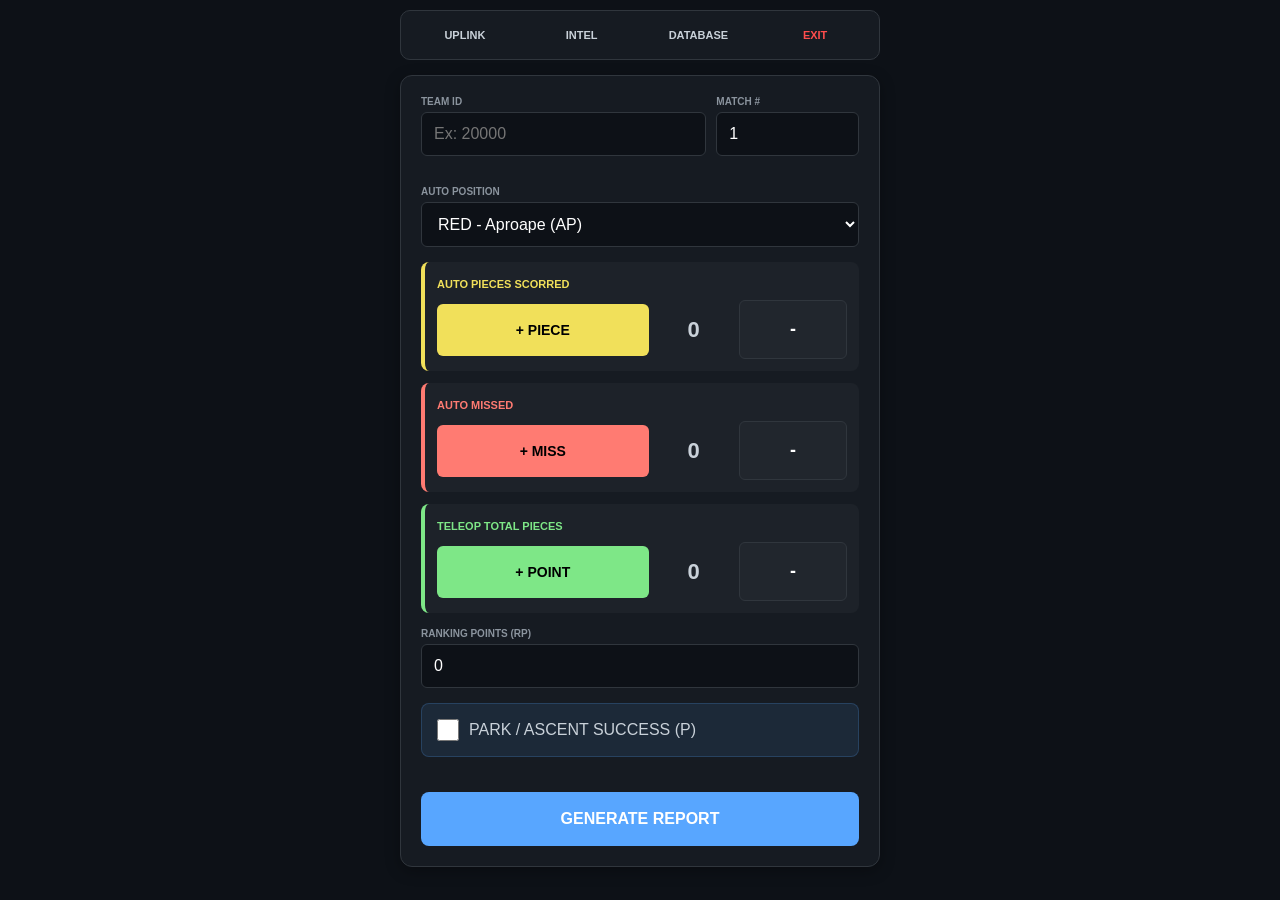
==== commit df454230: "Update dashboard.html" ====
--- a/dashboard.html
+++ b/dashboard.html
@@ -3,7 +3,7 @@
 <head>
     <meta charset="UTF-8">
     <meta name="viewport" content="width=device-width, initial-scale=1.0">
-    <title>DECODE - Dashboard v10.0</title>
+    <title>DECODE - Dashboard v10.5</title>
     <link rel="stylesheet" href="style.css">
     <style>
         /* Database & Intel Styling */
@@ -22,9 +22,10 @@
         .chart-container { 
             background: rgba(0,0,0,0.3); 
             border-radius: 8px; 
-            padding: 15px 5px; 
+            padding: 20px 10px; 
             margin-top: 10px;
             border: 1px solid #333;
+            overflow: visible;
         }
         .chart-svg { overflow: visible; width: 100%; height: 100px; }
         .chart-line { fill: none; stroke: #238636; stroke-width: 3; stroke-linecap: round; stroke-linejoin: round; }
@@ -34,7 +35,8 @@
         .auto-max-box b { color: #58a6ff; }
         .hidden { display: none !important; }
         
-        @keyframes drawLine { from { stroke-dashoffset: 500; } to { stroke-dashoffset: 0; } }
+        @keyframes drawLine { from { stroke-dashoffset: 600; } to { stroke-dashoffset: 0; } }
+        @keyframes fadeIn { from { opacity: 0; transform: translateY(10px); } to { opacity: 1; transform: translateY(0); } }
     </style>
 </head>
 <body>
@@ -70,7 +72,7 @@
                 </div>
 
                 <div class="counter-card yellow-border">
-                    <label class="label-yellow">AUTO PIECES</label>
+                    <label class="label-yellow">AUTO PIECES SCORRED</label>
                     <div class="action-row">
                         <button class="btn-main btn-yellow" onclick="updateVal('aS', 1)">+ PIECE</button>
                         <span class="count-val" id="val-aS">0</span>
@@ -78,8 +80,17 @@
                     </div>
                 </div>
 
+                <div class="counter-card red-border">
+                    <label class="label-red">AUTO MISSED</label>
+                    <div class="action-row">
+                        <button class="btn-main btn-red" onclick="updateVal('aM', 1)">+ MISS</button>
+                        <span class="count-val" id="val-aM">0</span>
+                        <button class="btn-undo" onclick="updateVal('aM', -1)">-</button>
+                    </div>
+                </div>
+
                 <div class="counter-card green-border">
-                    <label class="label-green">TELEOP PIECES</label>
+                    <label class="label-green">TELEOP TOTAL PIECES</label>
                     <div class="action-row">
                         <button class="btn-main btn-green" onclick="updateVal('tS', 1)">+ POINT</button>
                         <span class="count-val" id="val-tS">0</span>
@@ -119,7 +130,7 @@
         <div id="success-screen" class="page hidden" style="text-align:center; padding-top: 80px;">
             <div style="font-size: 80px; color: #238636; margin-bottom: 20px;">✓</div>
             <h2 style="color:white;">Uplink Successful!</h2>
-            <p style="color:#8b949e">Resetting in 3s...</p>
+            <p style="color:#8b949e">Form resetting in 3 seconds...</p>
         </div>
     </div>
 
@@ -140,27 +151,38 @@
 
         async function sendData() {
             const target = document.getElementById('up-target').value;
-            if(!target) return alert("Team ID missing!");
+            if(!target) return alert("Missing Team ID!");
             const btn = document.getElementById('btn-submit');
+            const match = document.getElementById('up-match').value;
+            const park = document.getElementById('up-park').checked;
+            
             const p = new URLSearchParams({
                 action: 'uplink', myTeam: sessionStorage.getItem('team'), myToken: sessionStorage.getItem('token'),
-                target: target, match: document.getElementById('up-match').value,
+                target: target, match: match,
                 auto_type: document.getElementById('auto-pos-select').value, 
-                auto_val: `${stats.aS}(${stats.aS + (stats.aM || 0)})${document.getElementById('up-park').checked ? "(P)" : ""}`, 
+                auto_val: `${stats.aS}(${stats.aS + stats.aM})${park ? "(P)" : ""}`, 
                 tele: stats.tS, rp: document.getElementById('up-rp').value
             });
+
             btn.disabled = true; btn.innerText = "SENDING...";
             fetch(`${SCRIPT_URL}?${p.toString()}`, { mode: 'no-cors' });
+
             setTimeout(() => {
                 showPage('success-screen');
                 resetScout();
-                setTimeout(() => { showPage('scout'); btn.disabled = false; btn.innerText = "GENERATE REPORT"; }, 3000);
+                setTimeout(() => {
+                    showPage('scout');
+                    btn.disabled = false; btn.innerText = "GENERATE REPORT";
+                }, 3000);
             }, 500);
         }
 
         function resetScout() {
             stats = { aS: 0, aM: 0, tS: 0 };
-            ['aS','tS'].forEach(k => document.getElementById('val-'+k).innerText = "0");
+            ['aS','aM','tS'].forEach(k => {
+                const el = document.getElementById('val-'+k);
+                if(el) el.innerText = "0";
+            });
             document.getElementById('up-target').value = "";
             document.getElementById('up-rp').value = "0";
             document.getElementById('up-park').checked = false;
@@ -172,13 +194,14 @@
             const t = document.getElementById('intel-search').value;
             const res = document.getElementById('intel-results');
             if(!t) return;
-            res.innerHTML = "<p>Crunching numbers...</p>";
+            res.innerHTML = "<p style='margin-top:20px; color:#8b949e;'>Fetching Analytics...</p>";
+
             try {
                 const r = await fetch(`${SCRIPT_URL}?${new URLSearchParams({ action:'intel', myTeam:sessionStorage.getItem('team'), myToken:sessionStorage.getItem('token'), target:t })}`);
                 const j = await r.json();
                 if(j.success) {
                     const d = j.data;
-                    const history = d.teleHistory || [];
+                    const history = Array.isArray(d.teleHistory) ? d.teleHistory : [];
                     
                     // --- LOGICA GENERARE GRAFIC LINIE (SVG) ---
                     let svgContent = "";
@@ -196,28 +219,29 @@
                         svgContent = `
                             <div class="chart-container">
                                 <svg viewBox="-5 -5 110 110" class="chart-svg">
-                                    <path d="${pathD}" class="chart-line" style="stroke-dasharray: 500; stroke-dashoffset: 500; animation: drawLine 1.5s forwards;" />
-                                    ${points.map(p => `<circle cx="${p.x}" cy="${p.y}" r="3" class="chart-point"><title>Value: ${p.val}</title></circle>`).join('')}
+                                    <path d="${pathD}" class="chart-line" style="stroke-dasharray: 600; stroke-dashoffset: 600; animation: drawLine 1.5s forwards;" />
+                                    ${points.map(p => `<circle cx="${p.x}" cy="${p.y}" r="3" class="chart-point"><title>Pieces: ${p.val}</title></circle>`).join('')}
                                 </svg>
                             </div>`;
                     }
 
                     res.innerHTML = `
-                        <div style="margin-top:20px; text-align:left;">
+                        <div style="margin-top:25px; text-align:left; animation: fadeIn 0.4s ease-out;">
                             <h2 style="color:var(--yellow); border-bottom:1px solid #333;">TEAM ${d.target}</h2>
                             <div class="stat-grid">
                                 <div class="stat-card"><label>Avg Teleop</label><div>${d.avgTele}</div></div>
                                 <div class="stat-card"><label>Last 3 Avg</label><div>${d.avgLast3}</div></div>
                             </div>
-                            <label style="font-size:10px; color:#8b949e;">AUTO MAX</label>
-                            <div class="auto-max-box">Red AP/DEP: <b>${d.maxAuto.rap}/${d.maxAuto.rdep}</b></div>
-                            <div class="auto-max-box">Blue AP/DEP: <b>${d.maxAuto.aap}/${d.maxAuto.adep}</b></div>
-                            <label style="font-size:10px; color:#8b949e; margin-top:15px; display:block;">TELEOP TREND (LINE)</label>
-                            ${svgContent || '<p>No history</p>'}
-                            <div style="font-size:9px; color:#555; text-align:center; margin-top:5px;">Trend: ${history.join(' → ')}</div>
+                            <label style="font-size:10px; color:#8b949e;">AUTO PERFORMANCE (MAX)</label>
+                            <div class="auto-max-box">Red AP / DEP: <b>${d.maxAuto.rap} / ${d.maxAuto.rdep}</b></div>
+                            <div class="auto-max-box">Blue AP / DEP: <b>${d.maxAuto.aap} / ${d.maxAuto.adep}</b></div>
+                            
+                            <label style="font-size:10px; color:#8b949e; margin-top:20px; display:block;">TELEOP SCORE TREND (LINE)</label>
+                            ${svgContent || '<p style="color:#555; font-size:11px; text-align:center;">No data available</p>'}
+                            <div style="font-size:9px; color:#555; text-align:center; margin-top:6px;">History Order: ${history.join(' → ') || 'None'}</div>
                         </div>`;
-                } else res.innerHTML = `<p style="color:red;">${j.msg}</p>`;
-            } catch(e) { res.innerHTML = "Error!"; }
+                } else res.innerHTML = `<p style="color:#ff4d4d; margin-top:15px;">${j.msg}</p>`;
+            } catch(e) { res.innerHTML = "Error loading data."; }
         }
 
         async function fetchDatabase() {
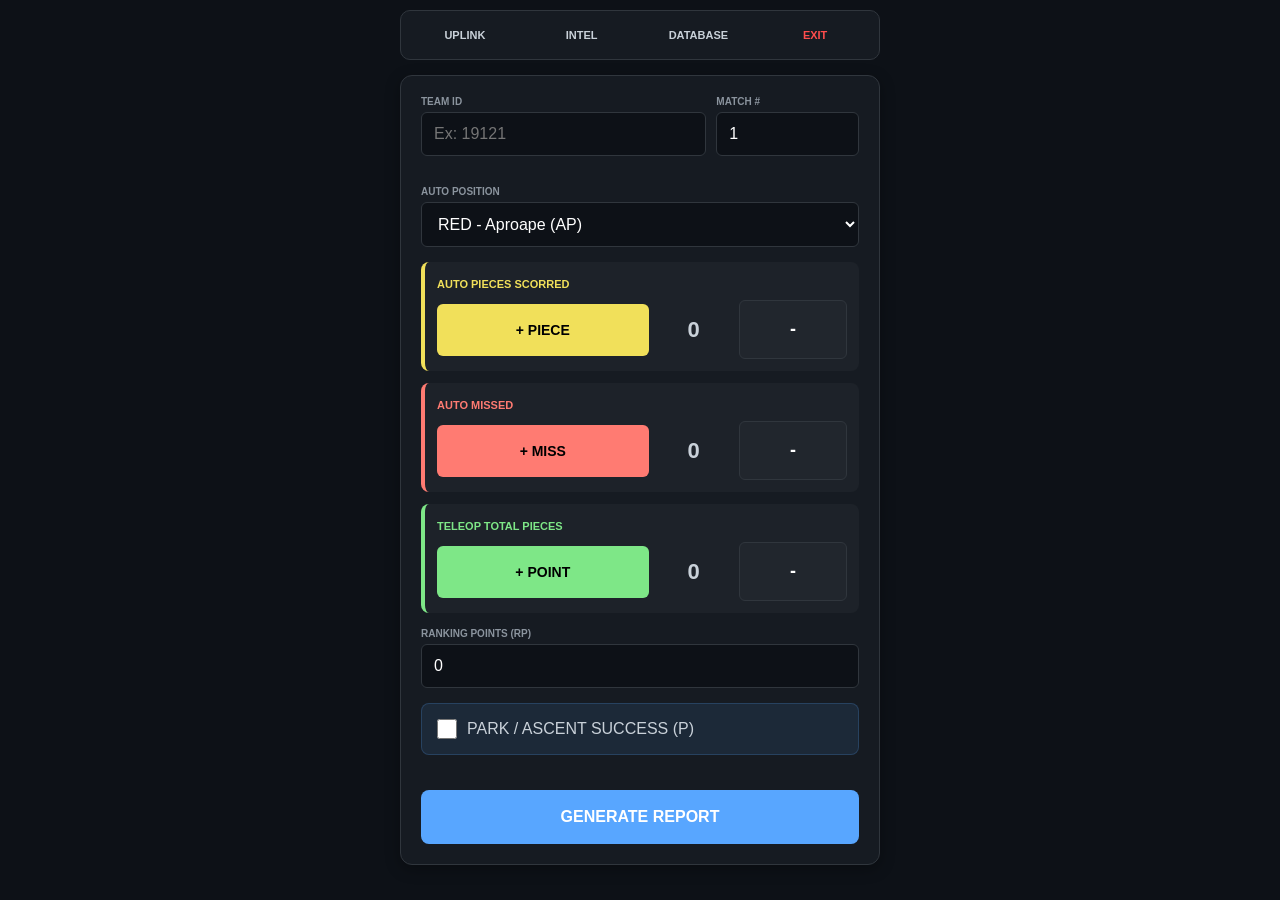
==== commit f90f3f08: "Update dashboard.html" ====
--- a/dashboard.html
+++ b/dashboard.html
@@ -3,7 +3,7 @@
 <head>
     <meta charset="UTF-8">
     <meta name="viewport" content="width=device-width, initial-scale=1.0">
-    <title>DECODE - Dashboard v10.5</title>
+    <title>DECODE - Dashboard v11.0</title>
     <link rel="stylesheet" href="style.css">
     <style>
         /* Database & Intel Styling */
@@ -12,31 +12,32 @@
         .db-table th, .db-table td { padding: 10px; border: 1px solid #30363d; text-align: center; min-width: 90px; }
         .db-table th { background: #21262d; color: #f1e05a; }
 
-        /* Intel Cards */
+        /* Intel Cards Original Design */
         .stat-grid { display: grid; grid-template-columns: 1fr 1fr; gap: 10px; margin: 15px 0; }
         .stat-card { background: #1c2128; padding: 12px; border-radius: 8px; border-bottom: 3px solid #30363d; }
         .stat-card label { font-size: 9px; color: #8b949e; text-transform: uppercase; display: block; margin-bottom: 4px; }
         .stat-card div { font-size: 20px; font-weight: bold; color: #f1e05a; }
         
-        /* Line Chart SVG Styling */
-        .chart-container { 
-            background: rgba(0,0,0,0.3); 
-            border-radius: 8px; 
-            padding: 20px 10px; 
+        /* Line Chart Integration */
+        .trend-container { 
+            background: rgba(0,0,0,0.2); 
+            border-radius: 4px; 
+            padding: 10px; 
             margin-top: 10px;
-            border: 1px solid #333;
-            overflow: visible;
-        }
-        .chart-svg { overflow: visible; width: 100%; height: 100px; }
+            height: 80px;
+            display: flex;
+            align-items: center;
+            justify-content: center;
+        }
+        .chart-svg { width: 100%; height: 100%; overflow: visible; }
         .chart-line { fill: none; stroke: #238636; stroke-width: 3; stroke-linecap: round; stroke-linejoin: round; }
-        .chart-point { fill: #f1e05a; stroke: #1c2128; stroke-width: 2; }
+        .chart-point { fill: #f1e05a; stroke: #1c2128; stroke-width: 1.5; }
         
         .auto-max-box { background: #0d1117; padding: 8px; border-radius: 6px; font-size: 12px; margin-bottom: 4px; display: flex; justify-content: space-between; border: 1px solid #222; }
         .auto-max-box b { color: #58a6ff; }
         .hidden { display: none !important; }
         
-        @keyframes drawLine { from { stroke-dashoffset: 600; } to { stroke-dashoffset: 0; } }
-        @keyframes fadeIn { from { opacity: 0; transform: translateY(10px); } to { opacity: 1; transform: translateY(0); } }
+        @keyframes drawLine { from { stroke-dashoffset: 500; } to { stroke-dashoffset: 0; } }
     </style>
 </head>
 <body>
@@ -53,7 +54,7 @@
                 <div class="scout-header" style="display: flex; gap:10px;">
                     <div class="input-group" style="flex:2">
                         <label>TEAM ID</label>
-                        <input type="number" id="up-target" placeholder="Ex: 20000">
+                        <input type="number" id="up-target" placeholder="Ex: 19121">
                     </div>
                     <div class="input-group" style="flex:1">
                         <label>MATCH #</label>
@@ -104,7 +105,7 @@
                 </div>
 
                 <div class="checkbox-card" style="display:flex; align-items:center; gap:10px; margin: 15px 0;">
-                    <input type="checkbox" id="up-park" style="width:22px; height:22px;">
+                    <input type="checkbox" id="up-park" style="width:20px; height:20px;">
                     <label for="up-park">PARK / ASCENT SUCCESS (P)</label>
                 </div>
 
@@ -115,7 +116,7 @@
         <div id="page-intel" class="page hidden">
             <div class="card-scout">
                 <div class="input-group">
-                    <label>TARGET ANALYSIS</label>
+                    <label>SEARCH TEAM DATA</label>
                     <input type="number" id="intel-search" placeholder="Enter Team ID...">
                 </div>
                 <button onclick="fetchIntel()" class="btn-generate">RUN ANALYTICS</button>
@@ -127,10 +128,10 @@
             <div class="card-scout"><div id="db-content"></div></div>
         </div>
 
-        <div id="success-screen" class="page hidden" style="text-align:center; padding-top: 80px;">
-            <div style="font-size: 80px; color: #238636; margin-bottom: 20px;">✓</div>
-            <h2 style="color:white;">Uplink Successful!</h2>
-            <p style="color:#8b949e">Form resetting in 3 seconds...</p>
+        <div id="success-screen" class="page hidden" style="text-align:center; padding: 50px 20px;">
+            <div style="font-size: 60px; color: #238636;">✓</div>
+            <h2 style="color:white;">Uplink Sent!</h2>
+            <p style="color:#8b949e">Cloud DB Syncing...</p>
         </div>
     </div>
 
@@ -151,38 +152,27 @@
 
         async function sendData() {
             const target = document.getElementById('up-target').value;
-            if(!target) return alert("Missing Team ID!");
+            if(!target) return alert("Team ID missing!");
             const btn = document.getElementById('btn-submit');
-            const match = document.getElementById('up-match').value;
-            const park = document.getElementById('up-park').checked;
-            
             const p = new URLSearchParams({
                 action: 'uplink', myTeam: sessionStorage.getItem('team'), myToken: sessionStorage.getItem('token'),
-                target: target, match: match,
+                target: target, match: document.getElementById('up-match').value,
                 auto_type: document.getElementById('auto-pos-select').value, 
-                auto_val: `${stats.aS}(${stats.aS + stats.aM})${park ? "(P)" : ""}`, 
+                auto_val: `${stats.aS}(${stats.aS + stats.aM})${document.getElementById('up-park').checked ? "(P)" : ""}`, 
                 tele: stats.tS, rp: document.getElementById('up-rp').value
             });
-
-            btn.disabled = true; btn.innerText = "SENDING...";
+            btn.disabled = true; btn.innerText = "UPLINKING...";
             fetch(`${SCRIPT_URL}?${p.toString()}`, { mode: 'no-cors' });
-
             setTimeout(() => {
                 showPage('success-screen');
                 resetScout();
-                setTimeout(() => {
-                    showPage('scout');
-                    btn.disabled = false; btn.innerText = "GENERATE REPORT";
-                }, 3000);
-            }, 500);
+                setTimeout(() => { showPage('scout'); btn.disabled = false; btn.innerText = "GENERATE REPORT"; }, 3000);
+            }, 600);
         }
 
         function resetScout() {
             stats = { aS: 0, aM: 0, tS: 0 };
-            ['aS','aM','tS'].forEach(k => {
-                const el = document.getElementById('val-'+k);
-                if(el) el.innerText = "0";
-            });
+            ['aS','aM','tS'].forEach(k => document.getElementById('val-'+k).innerText = "0");
             document.getElementById('up-target').value = "";
             document.getElementById('up-rp').value = "0";
             document.getElementById('up-park').checked = false;
@@ -194,39 +184,38 @@
             const t = document.getElementById('intel-search').value;
             const res = document.getElementById('intel-results');
             if(!t) return;
-            res.innerHTML = "<p style='margin-top:20px; color:#8b949e;'>Fetching Analytics...</p>";
+            res.innerHTML = "<p>Analyzing performance...</p>";
 
             try {
                 const r = await fetch(`${SCRIPT_URL}?${new URLSearchParams({ action:'intel', myTeam:sessionStorage.getItem('team'), myToken:sessionStorage.getItem('token'), target:t })}`);
                 const j = await r.json();
+                
                 if(j.success) {
                     const d = j.data;
-                    const history = Array.isArray(d.teleHistory) ? d.teleHistory : [];
+                    const history = d.teleHistory || [];
                     
-                    // --- LOGICA GENERARE GRAFIC LINIE (SVG) ---
-                    let svgContent = "";
+                    // Noul Chart Linie SVG
+                    let lineChart = "";
                     if(history.length > 0) {
                         const maxVal = Math.max(15, ...history);
-                        const points = history.map((val, i) => {
-                            const x = (i / (history.length > 1 ? history.length - 1 : 1)) * 100;
-                            const y = 100 - ((val / maxVal) * 100);
-                            return { x, y, val };
-                        });
+                        const pts = history.map((v, i) => ({
+                            x: (i / (history.length > 1 ? history.length - 1 : 1)) * 100,
+                            y: 100 - ((v / maxVal) * 100)
+                        }));
+                        let pathD = `M ${pts[0].x} ${pts[0].y}`;
+                        pts.forEach((p, i) => { if(i > 0) pathD += ` L ${p.x} ${p.y}`; });
                         
-                        let pathD = `M ${points[0].x} ${points[0].y}`;
-                        points.forEach((p, i) => { if(i > 0) pathD += ` L ${p.x} ${p.y}`; });
-                        
-                        svgContent = `
-                            <div class="chart-container">
+                        lineChart = `
+                            <div class="trend-container">
                                 <svg viewBox="-5 -5 110 110" class="chart-svg">
-                                    <path d="${pathD}" class="chart-line" style="stroke-dasharray: 600; stroke-dashoffset: 600; animation: drawLine 1.5s forwards;" />
-                                    ${points.map(p => `<circle cx="${p.x}" cy="${p.y}" r="3" class="chart-point"><title>Pieces: ${p.val}</title></circle>`).join('')}
+                                    <path d="${pathD}" class="chart-line" style="stroke-dasharray: 500; stroke-dashoffset: 500; animation: drawLine 1.2s forwards;" />
+                                    ${pts.map(p => `<circle cx="${p.x}" cy="${p.y}" r="3" class="chart-point"></circle>`).join('')}
                                 </svg>
                             </div>`;
                     }
 
                     res.innerHTML = `
-                        <div style="margin-top:25px; text-align:left; animation: fadeIn 0.4s ease-out;">
+                        <div style="margin-top:20px; text-align:left;">
                             <h2 style="color:var(--yellow); border-bottom:1px solid #333;">TEAM ${d.target}</h2>
                             <div class="stat-grid">
                                 <div class="stat-card"><label>Avg Teleop</label><div>${d.avgTele}</div></div>
@@ -235,13 +224,12 @@
                             <label style="font-size:10px; color:#8b949e;">AUTO PERFORMANCE (MAX)</label>
                             <div class="auto-max-box">Red AP / DEP: <b>${d.maxAuto.rap} / ${d.maxAuto.rdep}</b></div>
                             <div class="auto-max-box">Blue AP / DEP: <b>${d.maxAuto.aap} / ${d.maxAuto.adep}</b></div>
-                            
-                            <label style="font-size:10px; color:#8b949e; margin-top:20px; display:block;">TELEOP SCORE TREND (LINE)</label>
-                            ${svgContent || '<p style="color:#555; font-size:11px; text-align:center;">No data available</p>'}
-                            <div style="font-size:9px; color:#555; text-align:center; margin-top:6px;">History Order: ${history.join(' → ') || 'None'}</div>
+                            <label style="font-size:10px; color:#8b949e; margin-top:15px; display:block;">TELEOP PIECES HISTORY (Trend)</label>
+                            ${lineChart}
+                            <div style="font-size:9px; color:#555; text-align:center; margin-top:4px;">Newest → ${history.join(' → ')}</div>
                         </div>`;
-                } else res.innerHTML = `<p style="color:#ff4d4d; margin-top:15px;">${j.msg}</p>`;
-            } catch(e) { res.innerHTML = "Error loading data."; }
+                } else res.innerHTML = `<p style="color:red; margin-top:10px;">${j.msg}</p>`;
+            } catch(e) { res.innerHTML = "Error fetching intel."; }
         }
 
         async function fetchDatabase() {
@@ -256,14 +244,14 @@
                     for(let i=1; i<j.table.length; i++){
                         h += '<tr>';
                         j.table[i].forEach((c, idx) => {
-                            if(idx === 8 && c) c = new Date(c).toLocaleTimeString([], {hour:'2-digit', minute:'2-digit'});
+                            if(idx === 8 && c) c = new Date(c).toLocaleTimeString([], {hour: '2-digit', minute:'2-digit'});
                             h += `<td>${c}</td>`;
                         });
                         h += '</tr>';
                     }
                     content.innerHTML = h + '</table>';
                 }
-            } catch(e) { content.innerHTML = "Error!"; }
+            } catch(e) { content.innerHTML = "Error."; }
         }
 
         function logout() { sessionStorage.clear(); window.location.href="login.html"; }
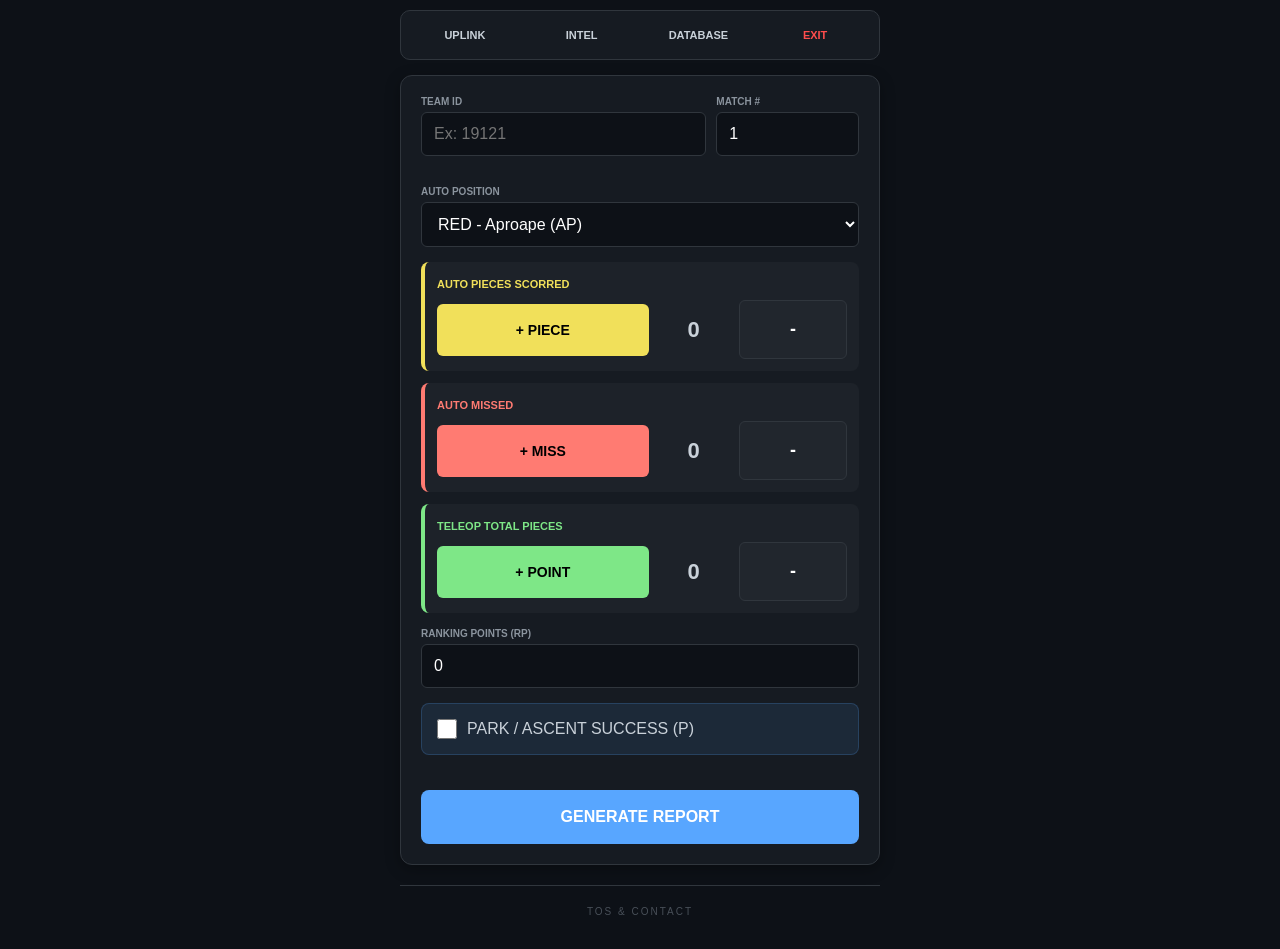
==== commit 4076641e: "Update dashboard.html" ====
--- a/dashboard.html
+++ b/dashboard.html
@@ -38,6 +38,41 @@
         .hidden { display: none !important; }
         
         @keyframes drawLine { from { stroke-dashoffset: 500; } to { stroke-dashoffset: 0; } }
+
+        /* --- STILURI NOI PENTRU FOOTER --- */
+        body { 
+            display: flex; 
+            flex-direction: column; 
+            min-height: 100vh; 
+            margin: 0; 
+            align-items: center;
+        }
+        #app { flex: 1; display: flex; flex-direction: column; }
+        
+        .dashboard-footer {
+            width: 100%;
+            max-width: 480px; /* Aliniat cu lățimea aplicației */
+            padding: 20px 0;
+            text-align: center;
+            margin-top: auto; /* Împinge footerul jos de tot */
+        }
+        .footer-line {
+            height: 1px;
+            background: #30363d; /* Linia care taie ecranul */
+            width: 100%;
+            margin-bottom: 15px;
+        }
+        .btn-tos-discret {
+            color: #484f58;
+            text-decoration: none;
+            font-size: 10px;
+            text-transform: uppercase;
+            letter-spacing: 2px;
+            transition: color 0.3s;
+        }
+        .btn-tos-discret:hover {
+            color: #58a6ff;
+        }
     </style>
 </head>
 <body>
@@ -133,6 +168,11 @@
             <h2 style="color:white;">Uplink Sent!</h2>
             <p style="color:#8b949e">Cloud DB Syncing...</p>
         </div>
+        
+        <footer class="dashboard-footer">
+            <div class="footer-line"></div>
+            <a href="tos.html" class="btn-tos-discret">TOS & Contact</a>
+        </footer>
     </div>
 
     <script src="config.js"></script>
@@ -194,7 +234,6 @@
                     const d = j.data;
                     const history = d.teleHistory || [];
                     
-                    // Noul Chart Linie SVG
                     let lineChart = "";
                     if(history.length > 0) {
                         const maxVal = Math.max(15, ...history);
@@ -216,7 +255,7 @@
 
                     res.innerHTML = `
                         <div style="margin-top:20px; text-align:left;">
-                            <h2 style="color:var(--yellow); border-bottom:1px solid #333;">TEAM ${d.target}</h2>
+                            <h2 style="color:#f1e05a; border-bottom:1px solid #333;">TEAM ${d.target}</h2>
                             <div class="stat-grid">
                                 <div class="stat-card"><label>Avg Teleop</label><div>${d.avgTele}</div></div>
                                 <div class="stat-card"><label>Last 3 Avg</label><div>${d.avgLast3}</div></div>
